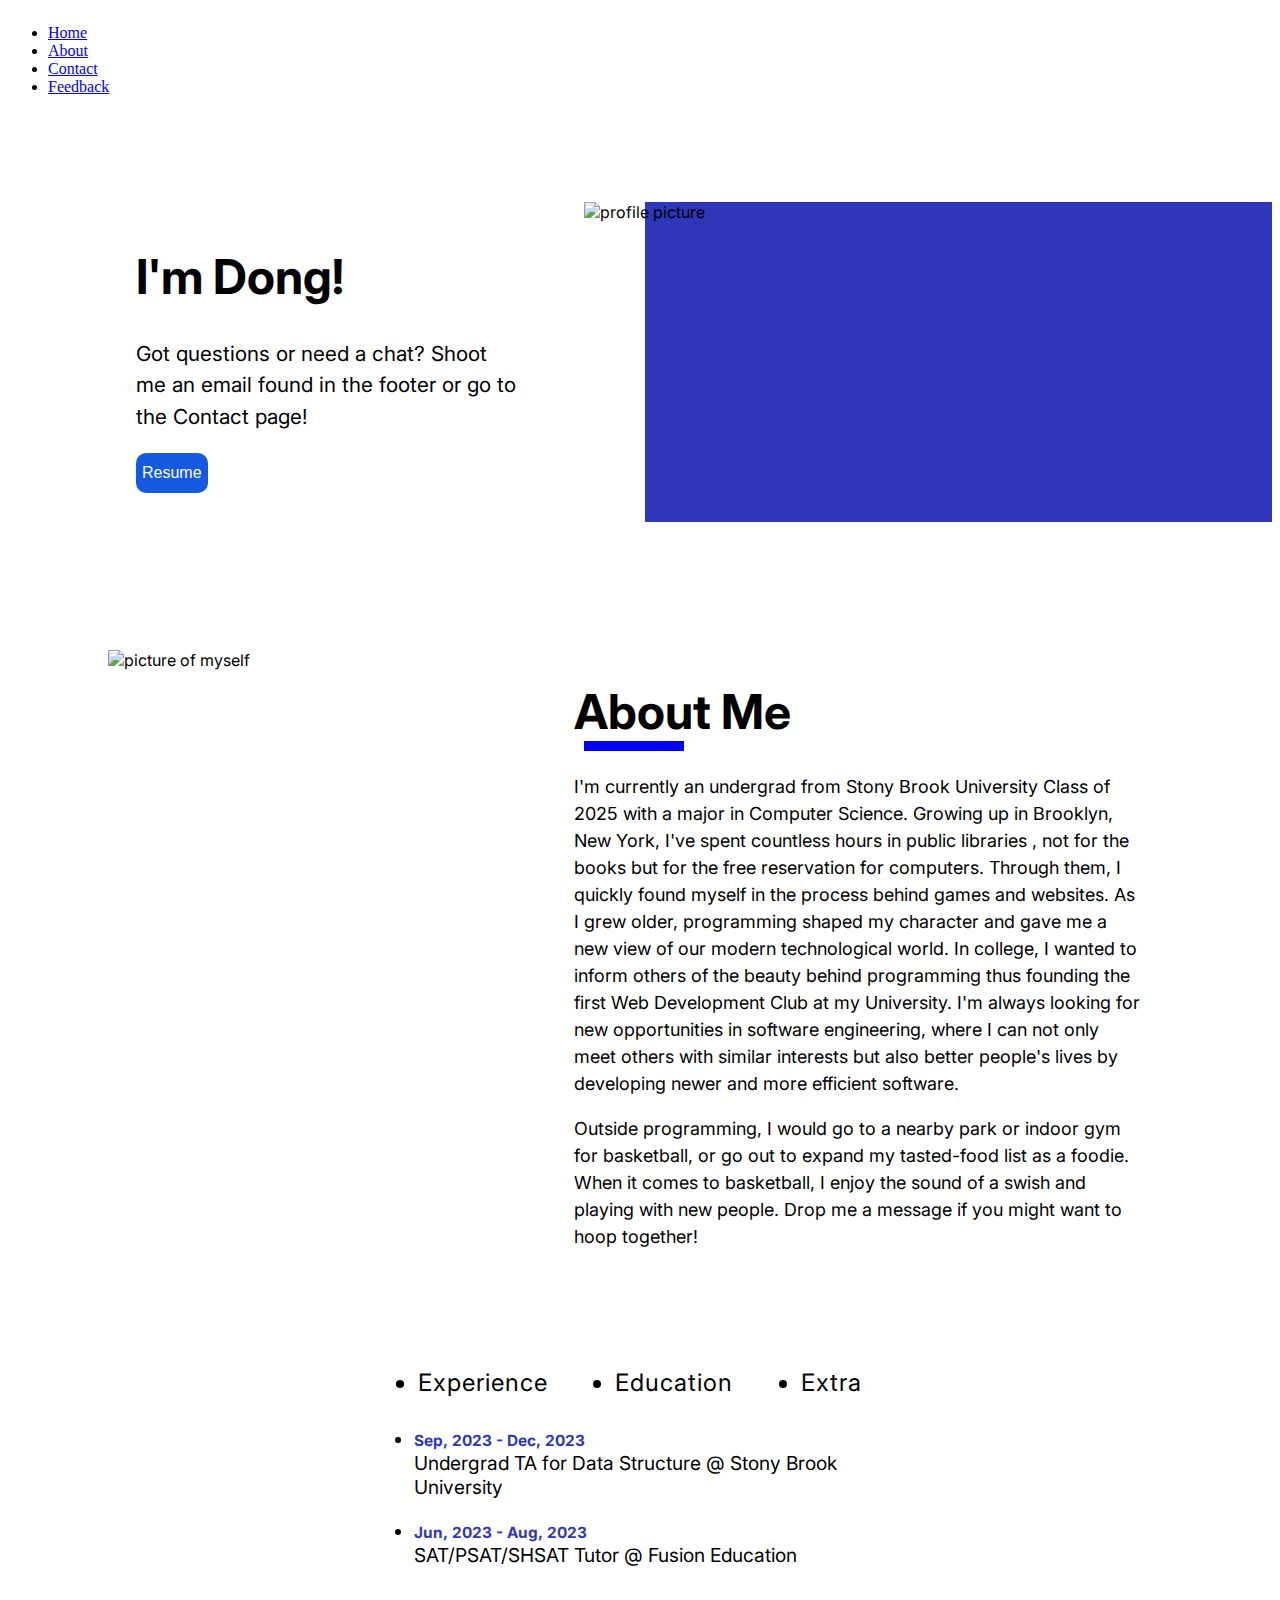
==== about.html @ 297f913d "Minor v1.3" ====
<!DOCTYPE html>
<html>
    <head>
        <!--CSS links-->
        <link rel="stylesheet" href="styles/about.css">
        <link rel="stylesheet" href="styles/header.css">
        <link rel="stylesheet" href="styles/footer.css">
        <link rel="stylesheet" href="styles/topScroll.css">
        <link rel="stylesheet" href="styles/transition.css">
        <!--/CSS links-->

        <!--External CSS link-->
        <link rel="preconnect" href="https://fonts.googleapis.com">
        <link rel="preconnect" href="https://fonts.gstatic.com" crossorigin>
        <link href="https://fonts.googleapis.com/css2?family=Inter&family=Montagu+Slab:opsz,wght@16..144,300&display=swap" rel="stylesheet">
        <link href="https://fonts.googleapis.com/css2?family=Allerta&display=swap" rel="stylesheet">
        <link href="https://fonts.googleapis.com/css2?family=Arimo&display=swap" rel="stylesheet">
        <!--/External CSS link-->

        <!--Meta tags-->
        <meta name = "viewport" content="width=device-width, initial-scale=1.0">
        <!--/Meta tags-->

        <!--Extras-->
        <link rel="icon" href="images/iconTab.png">
        <title>About</title>
        <!--/Extras-->
    </head>
    <body>
        <div class="transition transition-5 is-active"></div>

        <nav id="header"></nav>
        
        <div class="about-section-1">
            <div class="top-left">
                <h1>I'm Dong!</h1>
                <p>Got questions or need a chat? Shoot me
                    an email found in the footer or 
                    go to the Contact page!
                </p>
                <button onclick="window.open('https://docs.google.com/document/d/1U3fDaSnu97W8wlQZRGcVs0k6elWDNLbLMGOWq7oQ0Y0/edit?usp=sharing', '_blank')">Resume</button>
            </div>
            <div class="top-right">
                <img src="images\about-pfp.png" alt="profile picture">
            </div>
            <div class="top-right-last"></div>
        </div>

        <div class="about-section-2">
            <div class = "left-2">
                <img src="images\about-pfp-2.png" alt="picture of myself">
            </div>
            <div class = "right-2">
                <h1>About Me</h1>
                <p>
                    I'm currently an undergrad from Stony Brook University Class of 
                    2025 with a major in Computer Science. Growing up in 
                    Brooklyn, New York, I've spent countless hours in public libraries
                    , not for the books but for the free reservation for computers. Through them, 
                    I quickly found myself in the process behind games and websites. 
                    As I grew older, programming shaped my character and gave me a new
                    view of our modern technological world. In college, I wanted to inform others
                    of the beauty behind programming thus founding the first Web Development Club 
                    at my University. I'm always looking for new opportunities in software engineering,
                    where I can not only meet others with similar interests but also better people's
                    lives by developing newer and more efficient software.
                </p>
                <p>
                    Outside programming, I would go to a nearby park or indoor gym for basketball, 
                    or go out to expand my tasted-food list as a foodie. When it comes to 
                    basketball, I enjoy the sound of a swish and playing with new people. Drop me 
                    a message if you might want to hoop together!
                </p>
            </div>
        </div>

        <nav id = "about-tab">
            <ul class="about-top-tags">
                <li class="about-top-tag active">Experience</li>
                <li class="about-top-tag active">Education</li>
                <li class="about-top-tag active">Extra</li>
            </ul>
            <div class = "about-tab-text">
                <div class = "text-info active">
                    <ul>
                        <li><span>Sep, 2023 - Dec, 2023</span><br>Undergrad TA for Data Structure @ Stony Brook University</li>
                        <li><span>Jun, 2023 - Aug, 2023</span><br>SAT/PSAT/SHSAT Tutor @ Fusion Education</li>
                    </ul>
                </div>
                <div class = "text-info">
                    <ul>
                        <li><span>Aug, 2022 - May, 2025</span><br>CS @ Stony Brook University</li>
                        <li><span>Sep, 2018 - Jun, 2022</span><br>CS @ Brooklyn Technical High School</li>
                    </ul>
                </div>
                <div class = "text-info">
                    <ul>
                        <li><span>May, 2023 - Current</span><br>Founder & President of Web Development Club @ Stony Brook University</li>
                        <li><span>Sep, 2018 - Jun, 2022</span><br>Math Team Member @ Brooklyn Technical High School</li>
                    </ul>
                </div>
            </div>
        </nav>

        <div id="footer"></div>
        <div id = "topScroll"></div>
        <!--External js frame links-->
        <script src="https://cdn.jsdelivr.net/npm/feather-icons/dist/feather.min.js"></script>
        <script src="https://kit.fontawesome.com/44e15d51c6.js" crossorigin="anonymous"></script>
        <!--/External js frame links-->

        <!--JS links-->
        <script src="js/transition.js"></script>
        <script src="js/topScroll.js"></script>
        <script src="js/about.js"></script>
        <script src="js/header.js"></script>
        <script src="data/footer-data.js"></script>
        <!--/JS links-->
    </body>
</html>
---- styles/about.css ----
::-webkit-scrollbar{
    display:none;
}

html, body{
    max-width: 100%;
    overflow-x: hidden;
}

.about-section-1{
    padding-top:10vh;
    font-family: 'Inter', sans-serif;   
    display:flex;
    flex-direction: row;
    height: 320px;
}

.top-left{
    width: 30vw;
    padding-top:5vh;
    padding-left:10vw;
    padding-right:5vw;
}

.top-left h1{
    font-weight: 700;
    font-size:3em;
    margin-top:0;
}

.top-left p{
    font-weight:400;
    font-size:1.3em;
    line-height: 1.5;
    margin-top:0;
}

.top-left button{
    border-radius:10px;
    background: #155AE0;
    height:40px;
    border:none;
    font-size:1em;
    color:white;
    cursor: pointer;
    text-align: center;
}

.top-left button:hover{
    background-color:#477adf;
    box-shadow: rgba(0, 0, 0, 0.19) 0px 10px 20px, rgba(0, 0, 0, 0.23) 0px 6px 6px;
}

.top-right{
    display: flex;
    position: relative;
    overflow: hidden;
}

.top-right::after {
    content: "";
    position: absolute;
    top: 0;
    bottom: 0;
    right: 0;
    width: 50%;
    background: #2E37B9;
    z-index: 2;
}

.top-right img{
    z-index:3;
    display: block;
    width: 100%;
    height: 100%;
    object-fit: contain;
    justify-content: end;
}

.top-right-last{
    background: #2E37B9;
    flex-grow:1;
}

.about-section-2{
    margin-top:10vw;
    display:flex;
    flex-direction: row;
    font-family: 'Inter', sans-serif;
}

.left-2{
    width:45vw;
    padding-left:100px;
}

.left-2 img{
    width:80%;
}

.right-2 p{
    line-height: 1.5;
    font-size:18px;
}

.right-2{
    width:55vw;
    margin-right:10vw;
}

.right-2 h1{
    position:relative;
    font-size:3em;
}

.right-2 h1::before{
    position:absolute;
    width:100px;
    height:10px;
    background-color: blue;
    content:"";
    left:10px;
    bottom:-10px;
}

#about-tab{
    display:flex;
    justify-content: center;
    align-items: center;
    flex-direction: column;
    font-family: 'Inter', sans-serif; 
    margin:10vh 0;
}

#about-tab ul.about-top-tags{
    display:flex;
    width:40vw;
    flex-direction: row;
    justify-content: space-around;
    padding: 10px 0;
    margin:0;
}

#about-tab div{
    width:40vw;
}

.about-tab-text{
    height:200px;
    overflow-y: hidden;
}

.about-tab-text ul{
    padding:0 30px;
    display:flex;
    flex-direction: column;
    gap:20px;
    font-size:1.2em;
}

.about-tab-text div{
    display:none;
}

.about-tab-text .active{
    display:block;
}

.about-top-tag.active{
    position:relative;
}

.about-top-tag{
    cursor: pointer;
    font-size:1.5em;
    letter-spacing: 1px;
}

.about-top-tag.active::before{
    position: absolute;
    left:5px;
    bottom:-5px;
    width: var(--about-top-tag,0%);
    height:4px;
    content:"";
    background-color:#2E37B9;
    transition: width 0.3s ease-in;
}

.text-info span{
    color:#2E37B9;
    font-weight: bold;
    font-size:0.8em;
}

@media only screen and (max-width:1025px){
    .about-top-tag{
        font-size: 1.2em;
    }

    .about-top-tag.active::before{
        left:5px;
        bottom:-5px;
        height:4px;
    }

    .about-tab-text span{
        font-size:0.7em;
    }

    .about-tab-text ul{
        font-size: 1.1em;
    }
}

@media only screen and (max-width: 900px){
    .top-left p{
        font-weight:400;
        font-size:1.2em;
        line-height: 1.3;
    }

    .about-top-tag{
        font-size: 1.2em;
        letter-spacing: 0px;
    }

    .about-top-tag.active::before{
        left:5px;
        bottom:-5px;
        height:4px;
    }

    #about-tab ul.about-top-tags{
        width:70vw;
    }

    #about-tab div{
        width:70vw;
    }

    .about-tab-text span{
        font-size:0.7em;
    }

    .about-tab-text ul{
        font-size: 1.1em;
        padding-left:40px;
    }

}

@media only screen and (max-width: 768px){
    .about-section-1{
        padding-top:5vh;
        height:auto;
    }

    .top-left h1{
        margin-bottom:5px;
        font-size:40px;
    }

    .top-left p{
        font-size:1em;
        line-height: 1.3;
    }

    .top-left button{
        border-radius:8.3px;
        width:83px;
        height:33px;
        font-size:0.83em;
        letter-spacing: 1px;
    }

    .about-section-2{
        flex-direction: column;
        align-items: center;
        padding:0;
    }

    .left-2{
        text-align: center;
        padding:0;
        width:50vw;
    }

    .left-2 img{
        width:110%;
    }

    .right-2{
        margin:0;
        width:80vw;
    }

    .right-2 h1:before{
        width:85px;
        height:10px;
        left:10px;
        bottom:-10px;
    }

    .right-2 h1{
        font-size:2.5em;
    }

    .right-2 p{
        font-size: 15px;
    }

    .right-2 p:last-of-type{
        padding-bottom:10vh;
    }
}

@media only screen and (max-width: 631px){
    .top-left{
        padding-right:0;
        width: 50vw;
    }

    .top-left p{
        font-size:1em;
        line-height: 1.2;
    }
    
    .right-2 h1{
        font-size:40px;
        margin:15px 0;
    }

    .right-2 p{
        font-size: 14px;
    }

    .right-2 h1:before{
        width:80px;
        height:7px;
        left:15px;
        bottom:-7px;
    }
}

@media only screen and (max-width:530px){
    #about-tab ul.about-top-tags{
        width:85vw;
    }

    #about-tab div{
        width:85vw;
    }
}

@media only screen and (max-width: 426px){
    .about-section-1{
        height:auto;
    }

    .top-left{
        flex-grow:1;    
        padding-left: 8vw;
    }

    .top-left h1{
        font-size:2em;
        margin-bottom:10px;
    }
    
    .top-left p{
        font-size:0.73em;
    }

    .top-left button{
        border-radius:8.3px;
        width:60px;
        height:25px;
        font-size:10px;
        letter-spacing: 0.8px;
    }

    .top-right-last{
        display:none;
    }

    #about-tab{
        margin-top:20px;
        margin-bottom: 0;
    }
}

@media only screen and (max-width:376px){
    .about-section-1{
        height: 200px;
    }

    .about-top-tag {
        font-size:1em;
    }

    .top-left h1{
        font-size:1.9em;
    }

    .about-tab-text span{
        font-size:0.8em;
    }

    .about-tab-text ul li{
        font-size:0.8em;
    }

    .about-tab-text ul {
        gap:10px;
    }

    #about-tab div {
        height: 180px;
    }
}

@media only screen and (max-width: 360px){
    .top-left h1{
        font-size:1.8em;
        margin-bottom:5px;
    }

    .top-left p{
        font-size:0.6em;
    }

    .top-left button{
        border-radius:7px;
        width:50px;
        height:20px;
        font-size:0.5em;
    }

    .right-2 p:last-of-type{
        padding-bottom:5vw;
        margin-bottom:0;
    }
}
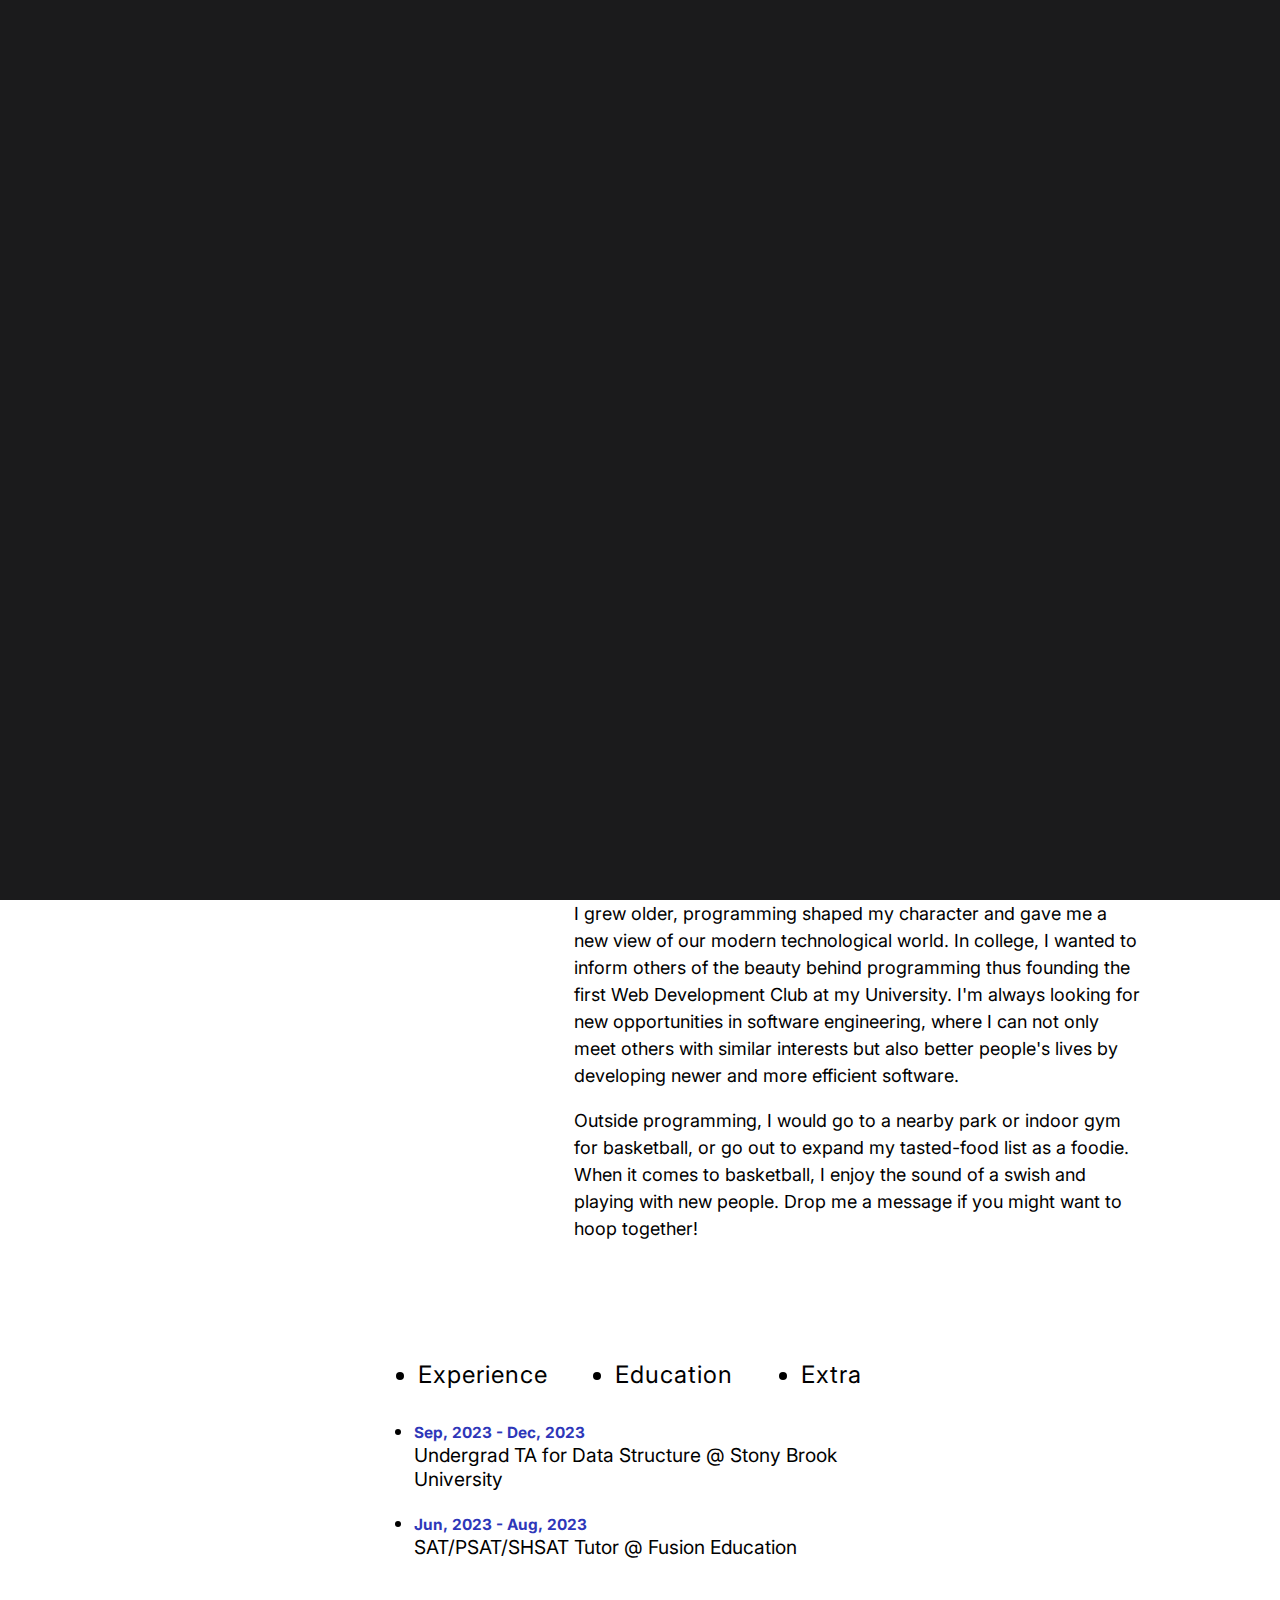
==== commit 6c561072: "added some meta tags" ====
--- a/about.html
+++ b/about.html
@@ -1,5 +1,5 @@
 <!DOCTYPE html>
-<html>
+<html lang="en">
     <head>
         <!--CSS links-->
         <link rel="stylesheet" href="styles/about.css">
@@ -18,7 +18,8 @@
         <!--/External CSS link-->
 
         <!--Meta tags-->
-        <meta name = "viewport" content="width=device-width, initial-scale=1.0">
+        <meta charset="UTF-8">
+        <meta name="viewport" content="width=device-width, initial-scale=1.0">
         <!--/Meta tags-->
 
         <!--Extras-->
@@ -36,7 +37,7 @@
                 <h1>I'm Dong!</h1>
                 <p>Got questions or need a chat? Shoot me
                     an email found in the footer or 
-                    go to the Contact page!
+                    go to the contact page!
                 </p>
                 <button onclick="window.open('https://docs.google.com/document/d/1U3fDaSnu97W8wlQZRGcVs0k6elWDNLbLMGOWq7oQ0Y0/edit?usp=sharing', '_blank')">Resume</button>
             </div>
--- a/styles/about.css
+++ b/styles/about.css
@@ -2,7 +2,7 @@
     display:none;
 }
 
-html, body{
+body{
     max-width: 100%;
     overflow-x: hidden;
 }
@@ -40,10 +40,12 @@
     background: #155AE0;
     height:40px;
     border:none;
-    font-size:1em;
+    font-size:15px;
+    padding: 0 15px;
     color:white;
     cursor: pointer;
     text-align: center;
+    letter-spacing: 1px;
 }
 
 .top-left button:hover{
@@ -52,6 +54,7 @@
 }
 
 .top-right{
+    aspect-ratio: 1/1;
     display: flex;
     position: relative;
     overflow: hidden;
@@ -256,6 +259,10 @@
         height:auto;
     }
 
+    .top-left{
+        width:40vw;
+    }
+
     .top-left h1{
         margin-bottom:5px;
         font-size:40px;
@@ -268,7 +275,6 @@
 
     .top-left button{
         border-radius:8.3px;
-        width:83px;
         height:33px;
         font-size:0.83em;
         letter-spacing: 1px;
@@ -373,11 +379,7 @@
     }
 
     .top-left button{
-        border-radius:8.3px;
-        width:60px;
-        height:25px;
-        font-size:10px;
-        letter-spacing: 0.8px;
+        zoom:80%;
     }
 
     .top-right-last{
@@ -421,6 +423,9 @@
 }
 
 @media only screen and (max-width: 360px){
+    .about-section-1{
+        height:180px;
+    }
     .top-left h1{
         font-size:1.8em;
         margin-bottom:5px;
@@ -431,10 +436,7 @@
     }
 
     .top-left button{
-        border-radius:7px;
-        width:50px;
-        height:20px;
-        font-size:0.5em;
+        zoom:60%;
     }
 
     .right-2 p:last-of-type{
--- a/styles/transition.css
+++ b/styles/transition.css
@@ -0,0 +1,102 @@
+.transition-1{
+    position:fixed;
+    top:0;
+    left:-100%;
+    width:100%;
+    bottom: 0;
+    z-index:100;
+    background-color: rgb(27,27,28);
+    pointer-events: none;
+    transition: 0.5s ease;
+}
+
+.transition-1.is-active{
+    left:0;
+    pointer-events: all;
+}
+
+.transition-2{
+    position:fixed;
+    top:0;
+    right:-100%;
+    width:100%;
+    bottom: 0;
+    z-index:100;
+    background-color: rgb(27,27,28);
+    pointer-events: none;
+    transition: 0.5s ease;
+}
+
+.transition-2.is-active{
+    right:0;
+    pointer-events: all;
+}
+
+.transition-2{
+    position:fixed;
+    top:0;
+    right:-100%;
+    width:100%;
+    bottom: 0;
+    z-index:100;
+    background-color: rgb(27,27,28);
+    pointer-events: none;
+    transition: 0.5s ease;
+}
+
+.transition-2.is-active{
+    right:0;
+    pointer-events: all;
+}
+
+.transition-3{
+    position:fixed;
+    top:-100%;
+    left:0;
+    height:100%;
+    z-index:100;
+    width:100%;
+    background-color: rgb(27,27,28);
+    pointer-events: none;
+    transition: 0.5s ease;
+}
+
+.transition-3.is-active{
+    top:0;
+    pointer-events: all;
+}
+
+.transition-4{
+    position:fixed;
+    bottom:-100%;
+    left:0;
+    height:100%;
+    z-index:100;
+    width:100%;
+    background-color: rgb(27,27,28);
+    pointer-events: none;
+    transition: 0.5s ease;
+}
+
+.transition-4.is-active{
+    bottom:0;
+    pointer-events: all;
+}
+
+.transition-5{
+    position:fixed;
+    top:0;
+    bottom:0;
+    left:0;
+    right:0;
+    z-index:100;
+    background-color: rgb(27,27,28);
+    pointer-events: none;
+    transition: 0.5s ease-out;
+    opacity: 0;
+}
+
+.transition-5.is-active{
+    opacity: 1;
+    pointer-events: all;
+}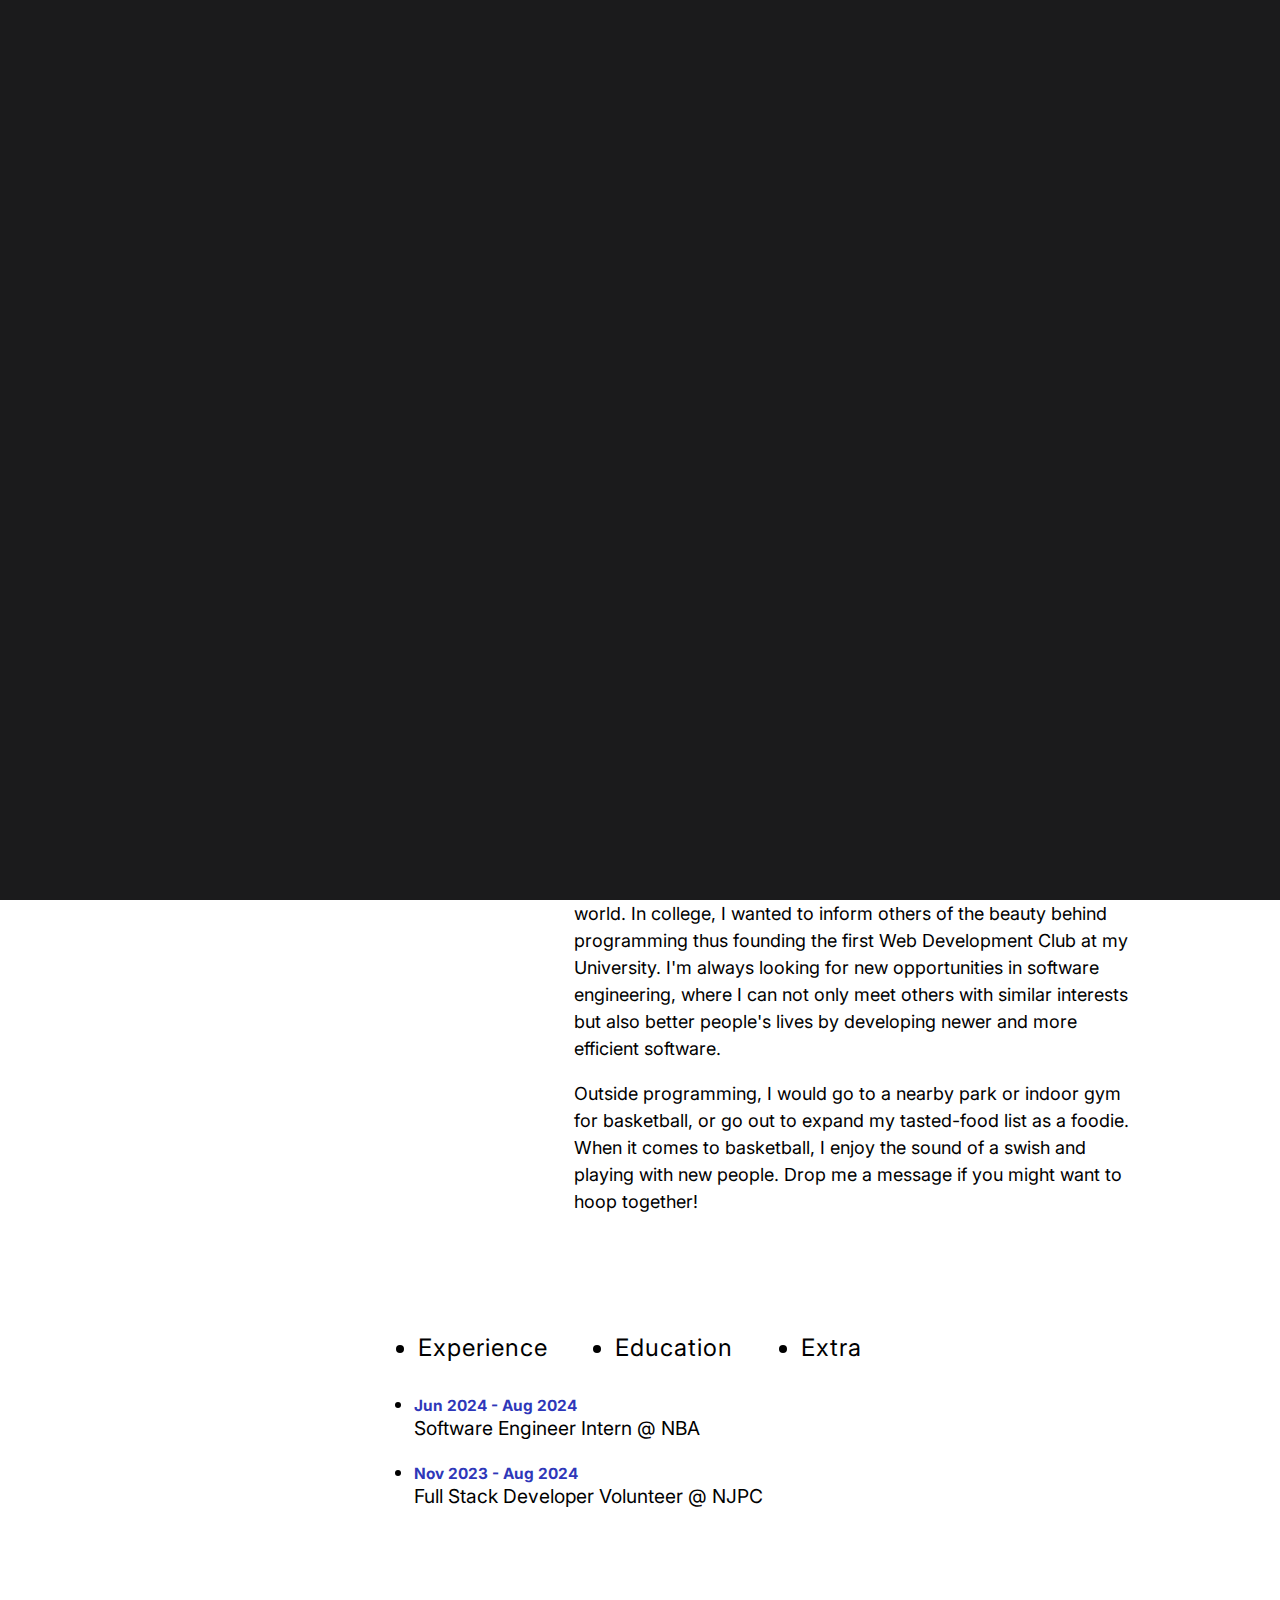
==== commit 6c040b4f: "update" ====
--- a/about.html
+++ b/about.html
@@ -54,8 +54,7 @@
             <div class = "right-2">
                 <h1>About Me</h1>
                 <p>
-                    I'm currently an undergrad from Stony Brook University Class of 
-                    2025 with a major in Computer Science. Growing up in 
+                    Growing up in 
                     Brooklyn, New York, I've spent countless hours in public libraries
                     , not for the books but for the free reservation for computers. Through them, 
                     I quickly found myself in the process behind games and websites. 
@@ -84,20 +83,21 @@
             <div class = "about-tab-text">
                 <div class = "text-info active">
                     <ul>
-                        <li><span>Sep, 2023 - Dec, 2023</span><br>Undergrad TA for Data Structure @ Stony Brook University</li>
-                        <li><span>Jun, 2023 - Aug, 2023</span><br>SAT/PSAT/SHSAT Tutor @ Fusion Education</li>
+                        <li><span>Jun 2024 - Aug 2024</span><br>Software Engineer Intern @ NBA</li>
+                        <li><span>Nov 2023 - Aug 2024</span><br>Full Stack Developer Volunteer @ NJPC</li>
                     </ul>
                 </div>
                 <div class = "text-info">
                     <ul>
-                        <li><span>Aug, 2022 - May, 2025</span><br>CS @ Stony Brook University</li>
-                        <li><span>Sep, 2018 - Jun, 2022</span><br>CS @ Brooklyn Technical High School</li>
+                        <li><span>Aug 2025 - May 2026</span><br>M.Eng in CS @ Cornell University</li>
+                        <li><span>Aug 2022 - May 2025</span><br>B.S in CS @ Stony Brook University</li>
+                        <li><span>Sep 2018 - Jun 2022</span><br>CS @ Brooklyn Technical High School</li>
                     </ul>
                 </div>
                 <div class = "text-info">
                     <ul>
-                        <li><span>May, 2023 - Current</span><br>Founder & President of Web Development Club @ Stony Brook University</li>
-                        <li><span>Sep, 2018 - Jun, 2022</span><br>Math Team Member @ Brooklyn Technical High School</li>
+                        <li><span>May 2023 - May 2025</span><br>Founder & President of Web Development Club @ Stony Brook University</li>
+                        <li><span>Sep 2018 - Jun 2022</span><br>Math Team Member @ Brooklyn Technical High School</li>
                     </ul>
                 </div>
             </div>
